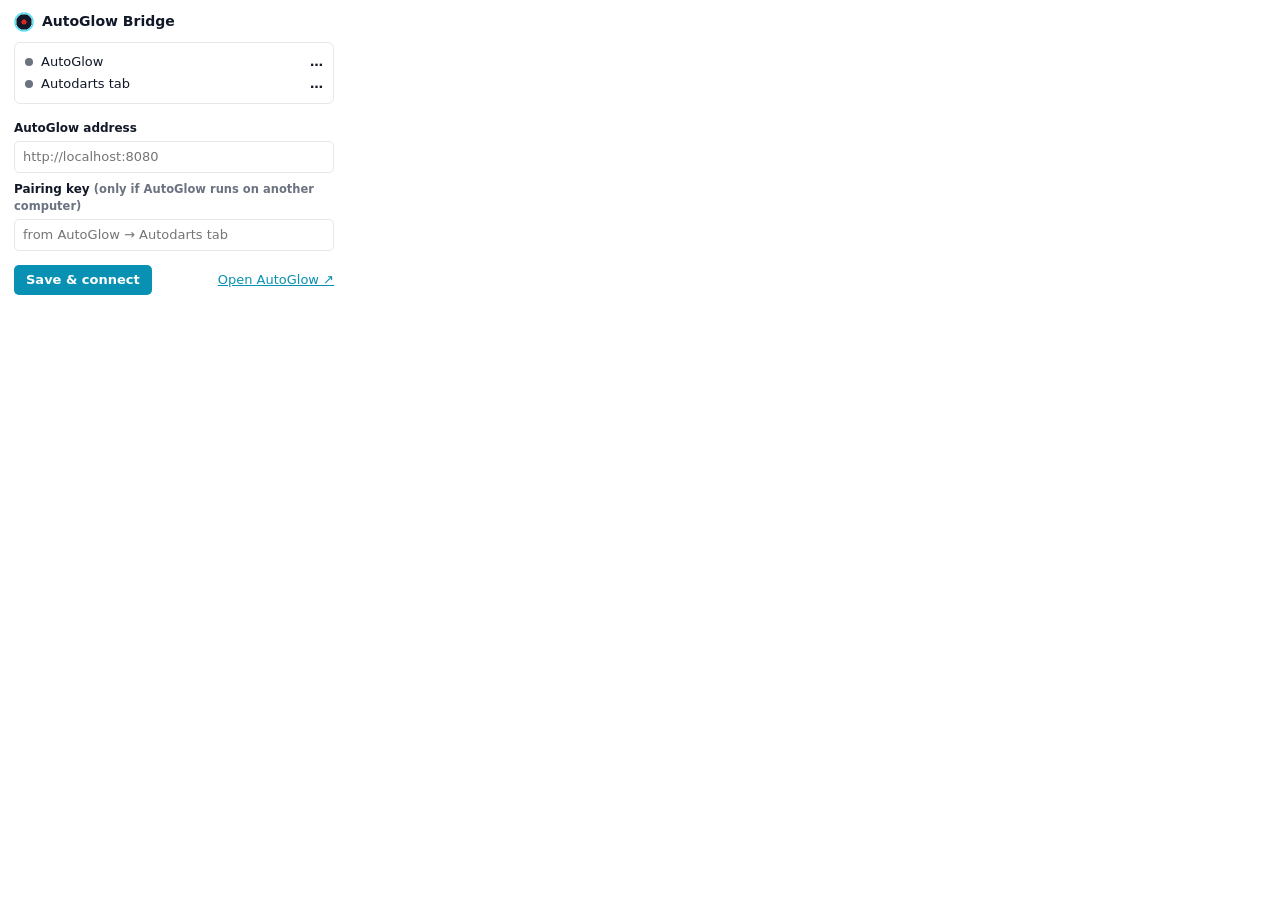
==== chrome_extension/popup.html @ 242d6739 "AutoGlow 2 v2.1 Real-time WLED lighting for Autodarts boards: event and flow matrix engine, UDP/HTTP" ====
<!doctype html>
<html lang="en">
<head>
  <meta charset="utf-8">
  <title>AutoGlow Bridge</title>
  <link rel="stylesheet" href="popup.css">
</head>
<body>
  <header>
    <img src="icons/icon32.png" width="20" height="20" alt="">
    <h1>AutoGlow Bridge</h1>
    <span id="version" class="muted"></span>
  </header>

  <section class="status">
    <div class="row"><span id="dotServer" class="dot"></span><span>AutoGlow</span><span id="serverStatus" class="value">…</span></div>
    <div class="row"><span id="dotTab" class="dot"></span><span>Autodarts tab</span><span id="tabStatus" class="value">…</span></div>
    <p id="error" class="error" hidden></p>
    <p id="hint" class="muted" hidden>Open <a href="https://play.autodarts.com" target="_blank">play.autodarts.com</a> and play as usual. AutoGlow receives the game events from this tab.</p>
  </section>

  <form id="settings">
    <label for="serverUrl">AutoGlow address</label>
    <input id="serverUrl" type="url" placeholder="http://localhost:8080" required>
    <label for="pairingKey">Pairing key <span class="muted">(only if AutoGlow runs on another computer)</span></label>
    <input id="pairingKey" type="text" autocomplete="off" spellcheck="false" placeholder="from AutoGlow → Autodarts tab">
    <div class="actions">
      <button type="submit">Save &amp; connect</button>
      <a id="openAutoglow" href="#" target="_blank">Open AutoGlow ↗</a>
    </div>
  </form>

  <script src="popup.js"></script>
</body>
</html>
---- chrome_extension/popup.css ----
:root {
  --bg: #ffffff;
  --fg: #111827;
  --muted: #6b7280;
  --border: #e5e7eb;
  --accent: #0891b2;
  --ok: #16a34a;
  --warn: #d97706;
  --bad: #dc2626;
}

@media (prefers-color-scheme: dark) {
  :root {
    --bg: #111418;
    --fg: #e5e7eb;
    --muted: #9ca3af;
    --border: #2a2f36;
    --accent: #22d3ee;
  }
}

body {
  width: 320px;
  margin: 0;
  padding: 12px 14px 14px;
  background: var(--bg);
  color: var(--fg);
  font: 13px/1.4 system-ui, -apple-system, "Segoe UI", sans-serif;
}

header { display: flex; align-items: center; gap: 8px; margin-bottom: 10px; }
h1 { font-size: 14px; margin: 0; flex: 1; }
a { color: var(--accent); }
.muted { color: var(--muted); font-size: 11.5px; }

.status { border: 1px solid var(--border); border-radius: 6px; padding: 8px 10px; margin-bottom: 12px; }
.row { display: flex; align-items: center; gap: 8px; padding: 2px 0; }
.value { margin-left: auto; font-weight: 600; text-align: right; max-width: 170px; overflow: hidden; text-overflow: ellipsis; white-space: nowrap; }
.dot { width: 8px; height: 8px; border-radius: 50%; background: var(--muted); flex: none; }
.dot.ok { background: var(--ok); }
.dot.warn { background: var(--warn); }
.dot.bad { background: var(--bad); }
.error { color: var(--bad); font-size: 11.5px; margin: 6px 0 0; }
#hint { margin: 6px 0 0; }

form { display: flex; flex-direction: column; gap: 4px; }
label { font-weight: 600; font-size: 12px; margin-top: 4px; }
input {
  padding: 6px 8px;
  border: 1px solid var(--border);
  border-radius: 5px;
  background: transparent;
  color: var(--fg);
  font: inherit;
}
.actions { display: flex; align-items: center; justify-content: space-between; margin-top: 10px; }
button {
  padding: 6px 12px;
  border: 0;
  border-radius: 5px;
  background: var(--accent);
  color: #fff;
  font: inherit;
  font-weight: 600;
  cursor: pointer;
}
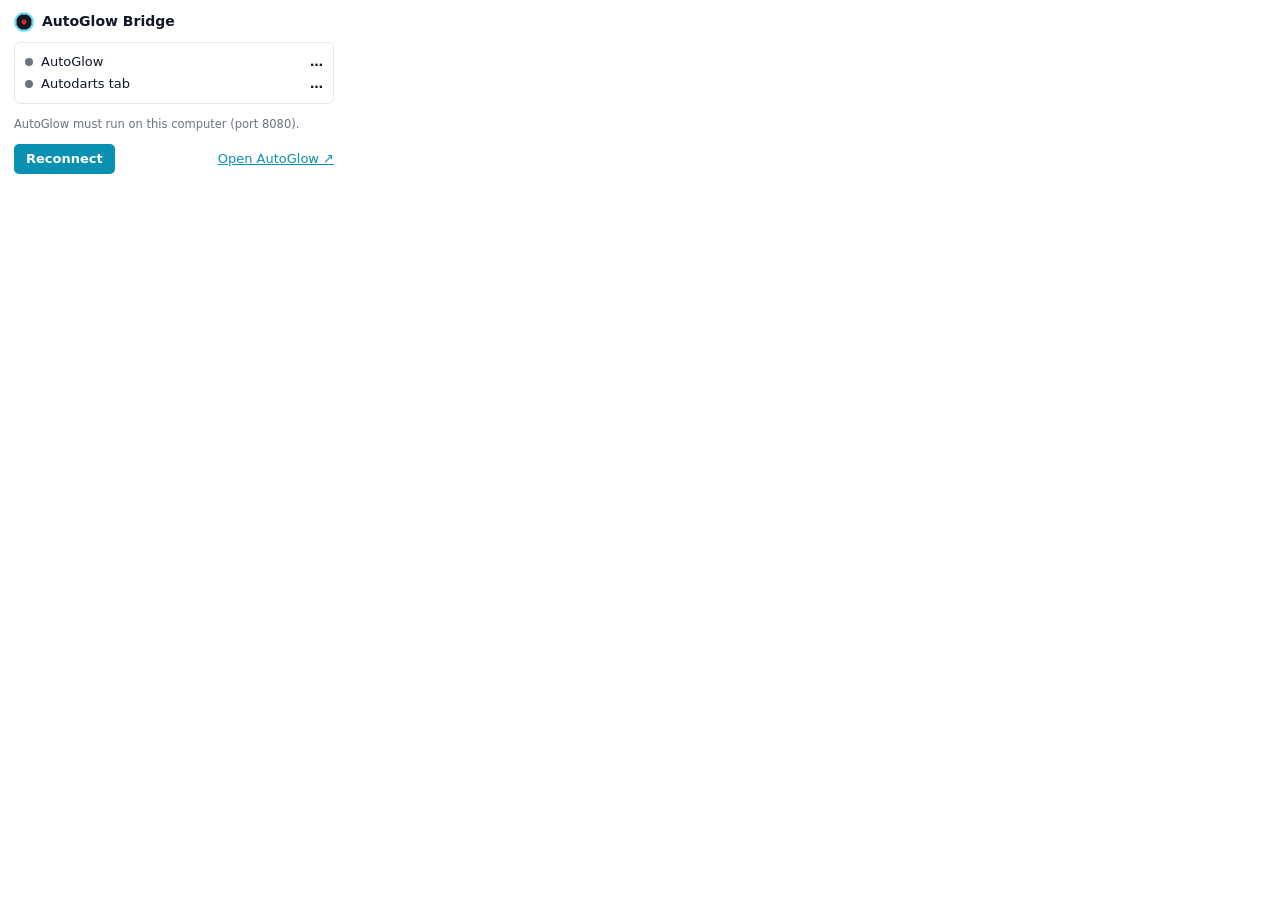
==== commit c75c7b5b: "AutoGlow 2.2: finish redesign, fix fresh install and upgrades from 2.1 - Hub, Settings and guided co" ====
--- a/chrome_extension/popup.html
+++ b/chrome_extension/popup.html
@@ -19,16 +19,11 @@
     <p id="hint" class="muted" hidden>Open <a href="https://play.autodarts.com" target="_blank">play.autodarts.com</a> and play as usual. AutoGlow receives the game events from this tab.</p>
   </section>
 
-  <form id="settings">
-    <label for="serverUrl">AutoGlow address</label>
-    <input id="serverUrl" type="url" placeholder="http://localhost:8080" required>
-    <label for="pairingKey">Pairing key <span class="muted">(only if AutoGlow runs on another computer)</span></label>
-    <input id="pairingKey" type="text" autocomplete="off" spellcheck="false" placeholder="from AutoGlow → Autodarts tab">
-    <div class="actions">
-      <button type="submit">Save &amp; connect</button>
-      <a id="openAutoglow" href="#" target="_blank">Open AutoGlow ↗</a>
-    </div>
-  </form>
+  <p class="muted">AutoGlow must run on this computer (port 8080).</p>
+  <div class="actions">
+    <button id="reconnect" type="button">Reconnect</button>
+    <a id="openAutoglow" href="http://localhost:8080" target="_blank">Open AutoGlow ↗</a>
+  </div>
 
   <script src="popup.js"></script>
 </body>
--- a/chrome_extension/popup.css
+++ b/chrome_extension/popup.css
@@ -43,16 +43,6 @@
 .error { color: var(--bad); font-size: 11.5px; margin: 6px 0 0; }
 #hint { margin: 6px 0 0; }
 
-form { display: flex; flex-direction: column; gap: 4px; }
-label { font-weight: 600; font-size: 12px; margin-top: 4px; }
-input {
-  padding: 6px 8px;
-  border: 1px solid var(--border);
-  border-radius: 5px;
-  background: transparent;
-  color: var(--fg);
-  font: inherit;
-}
 .actions { display: flex; align-items: center; justify-content: space-between; margin-top: 10px; }
 button {
   padding: 6px 12px;
